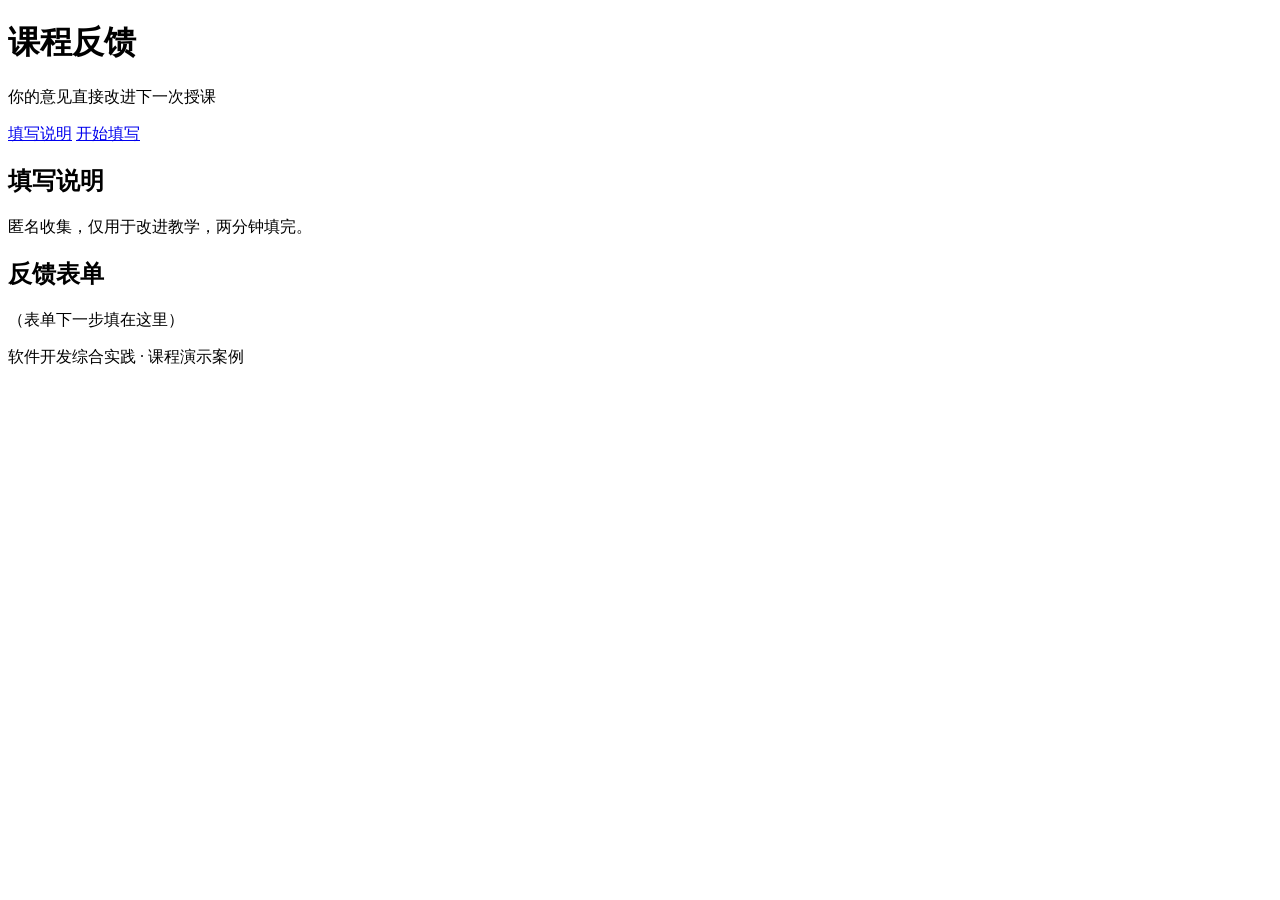
==== homepage/index.html @ c9e475a7 "代码骨干" ====
<!DOCTYPE html>
<html lang="zh-CN">
<head>
  <meta charset="UTF-8">
  <meta name="viewport" content="width=device-width, initial-scale=1.0">
  <title>课程反馈</title>
</head>
<body>
  <header>
    <h1>课程反馈</h1>
    <p>你的意见直接改进下一次授课</p>
  </header>
  <nav>
    <a href="#intro">填写说明</a>
    <a href="#form">开始填写</a>
  </nav>
  <main>
    <section id="intro">
      <h2>填写说明</h2>
      <p>匿名收集，仅用于改进教学，两分钟填完。</p>
    </section>
    <section id="form">
      <h2>反馈表单</h2>
      <p>（表单下一步填在这里）</p>
    </section>
  </main>
  <footer>
    <p>软件开发综合实践 · 课程演示案例</p>
  </footer>
</body>
</html>
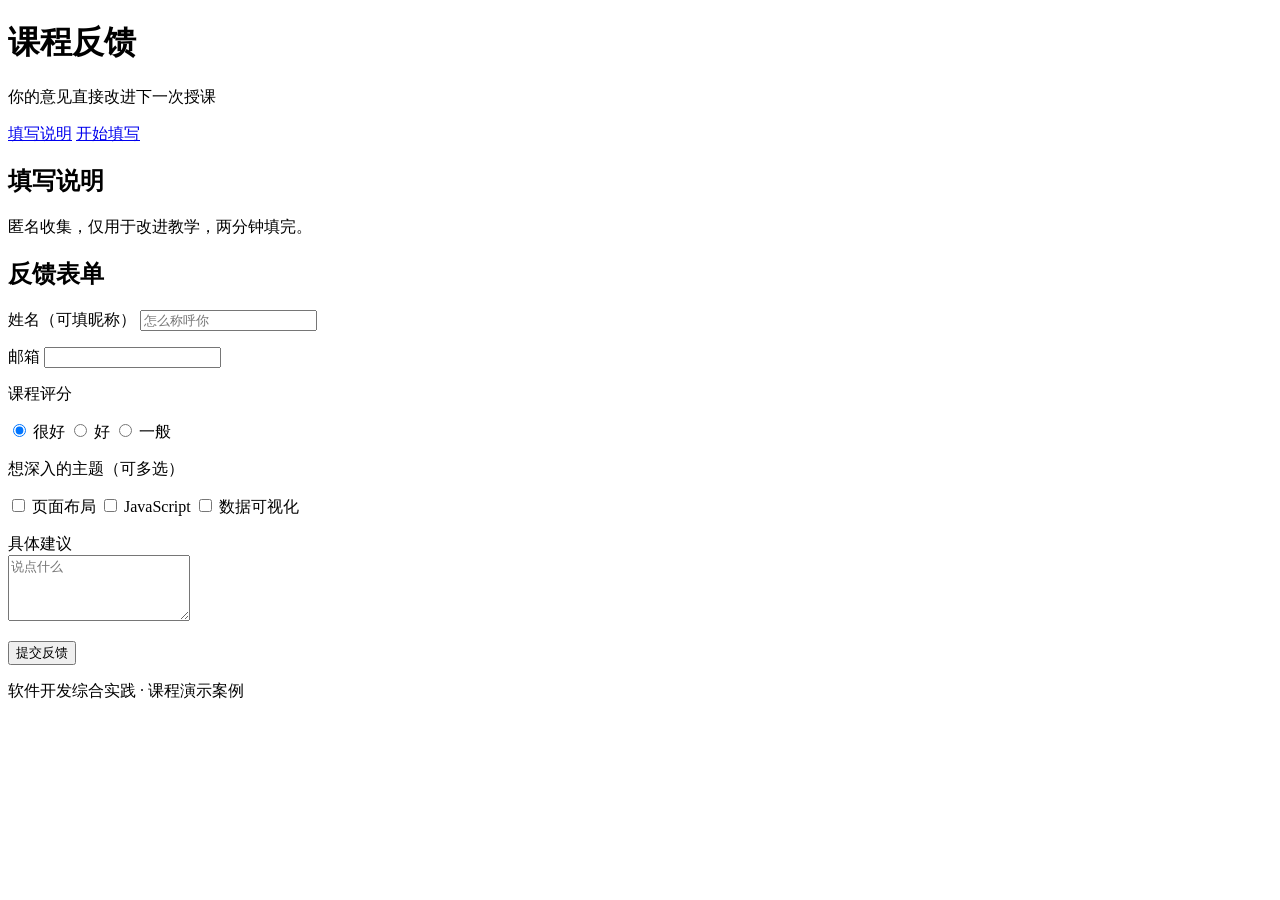
==== commit 92671019: "表单控件与label关联" ====
--- a/homepage/index.html
+++ b/homepage/index.html
@@ -21,7 +21,35 @@
     </section>
     <section id="form">
       <h2>反馈表单</h2>
-      <p>（表单下一步填在这里）</p>
+      <form action="#" method="get">
+        <p>
+            <label for="name">姓名（可填昵称）</label>
+            <input type="text" id="name" name="name" placeholder="怎么称呼你" required>
+        </p>
+        <p>
+            <label for="mail">邮箱</label>
+            <input type="email" id="mail" name="mail" required>
+        </p>
+        <p>课程评分</p>
+        <p>
+            <label><input type="radio" name="score" value="5" checked> 很好</label>
+            <label><input type="radio" name="score" value="4"> 好</label>
+            <label><input type="radio" name="score" value="3"> 一般</label>
+        </p>
+        <p>想深入的主题（可多选）</p>
+        <p>
+            <label><input type="checkbox" name="topic" value="layout"> 页面布局</label>
+            <label><input type="checkbox" name="topic" value="js"> JavaScript</label>
+            <label><input type="checkbox" name="topic" value="chart"> 数据可视化</label>
+        </p>
+        <p>
+            <label for="advice">具体建议</label><br>
+            <textarea id="advice" name="advice" rows="4" maxlength="200" placeholder="说点什么"></textarea>
+        </p>
+        <p>
+            <button type="submit">提交反馈</button>
+        </p>
+      </form> 
     </section>
   </main>
   <footer>
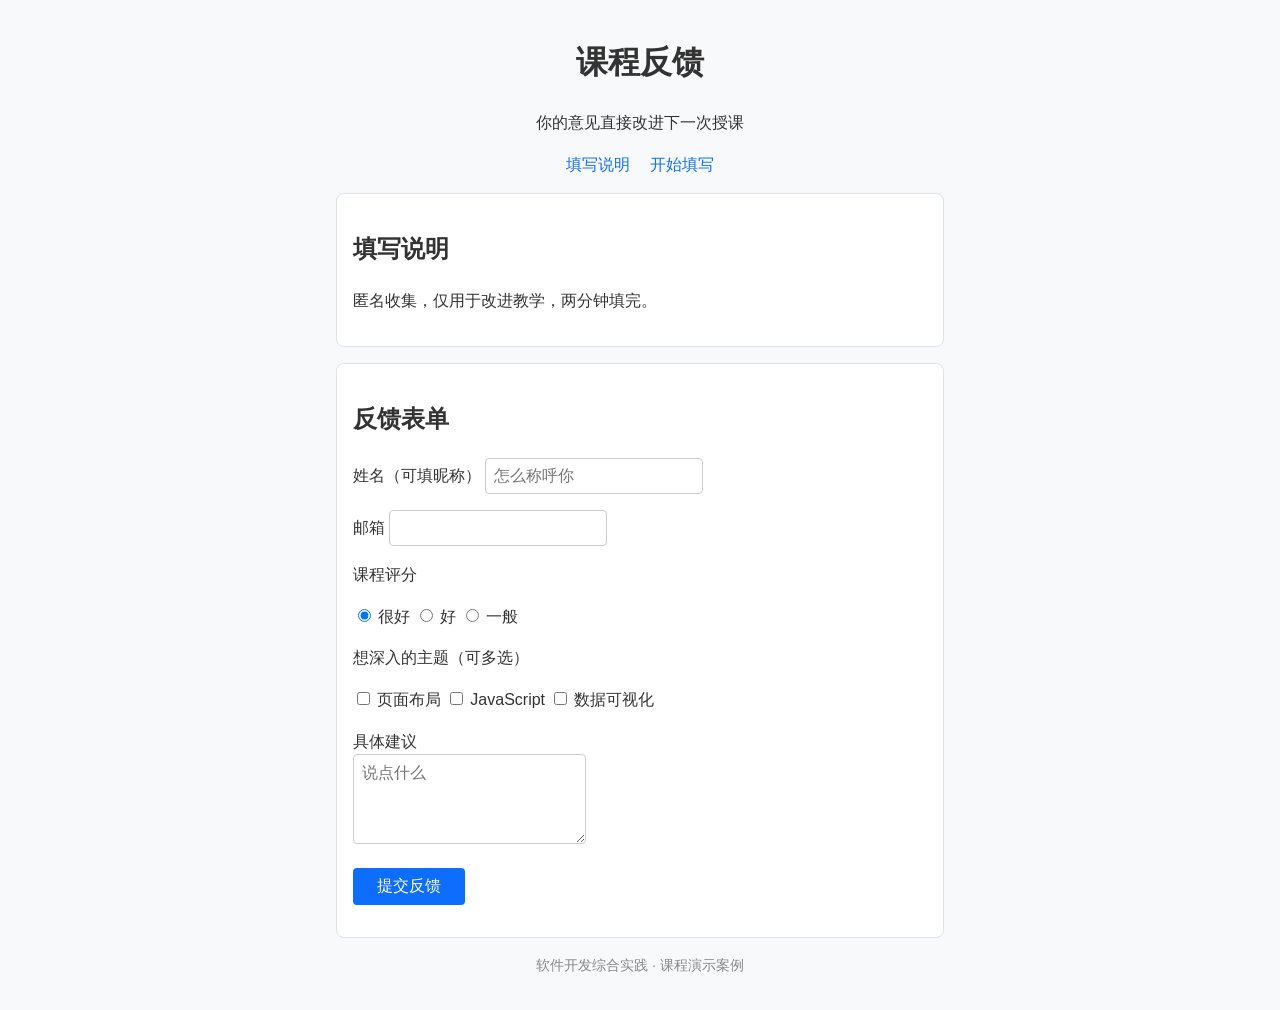
==== commit 8b2d55d5: "基础样式与校验测试" ====
--- a/homepage/index.html
+++ b/homepage/index.html
@@ -3,6 +3,7 @@
 <head>
   <meta charset="UTF-8">
   <meta name="viewport" content="width=device-width, initial-scale=1.0">
+  <link rel="stylesheet" href="css/style.css">
   <title>课程反馈</title>
 </head>
 <body>
@@ -44,7 +45,7 @@
         </p>
         <p>
             <label for="advice">具体建议</label><br>
-            <textarea id="advice" name="advice" rows="4" maxlength="200" placeholder="说点什么"></textarea>
+            <textarea id="advice" name="advice" rows="4" maxlength="2" placeholder="说点什么"></textarea>
         </p>
         <p>
             <button type="submit">提交反馈</button>
--- a/homepage/css/style.css
+++ b/homepage/css/style.css
@@ -0,0 +1,56 @@
+* {
+  box-sizing: border-box;
+}
+
+body {
+  font-family: "Microsoft YaHei", "PingFang SC", sans-serif;
+  color: #333;
+  line-height: 1.6;
+  background-color: #f8f9fa;
+  max-width: 640px;
+  margin: 0 auto;
+  padding: 16px;
+}
+
+header {
+  text-align: center;
+}
+
+nav {
+  text-align: center;
+  margin-bottom: 16px;
+}
+
+nav a {
+  color: #0d6efd;
+  text-decoration: none;
+  margin: 0 8px;
+}
+
+section {
+  background: #fff;
+  border: 1px solid #dee2e6;
+  border-radius: 8px;
+  padding: 16px;
+  margin-bottom: 16px;
+}
+
+input, textarea, select, button {
+  font-size: 16px;
+  padding: 8px;
+  border: 1px solid #ccc;
+  border-radius: 4px;
+}
+
+button {
+  background: #0d6efd;
+  color: #fff;
+  border: none;
+  padding: 8px 24px;
+}
+
+footer {
+  text-align: center;
+  color: #888;
+  font-size: 14px;
+}
